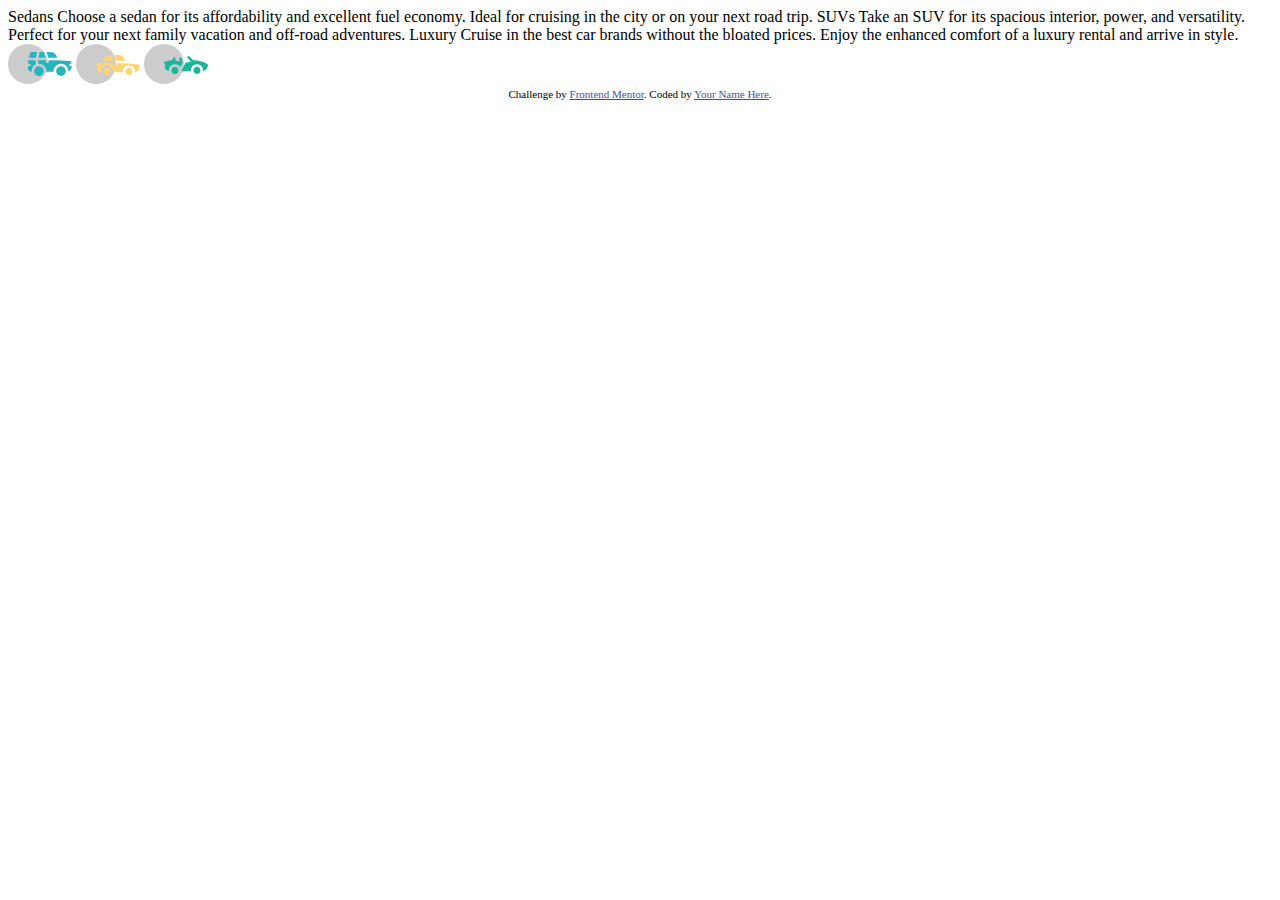
==== 3-column-preview-card-component-main/index.html @ c0fcb1c8 "[Feature]: Completed Two Major projects" ====
<!DOCTYPE html>
<html lang="en">
<head>
  <meta charset="UTF-8">
  <meta name="viewport" content="width=device-width, initial-scale=1.0"> <!-- displays site properly based on user's device -->

  <link rel="icon" type="image/png" sizes="32x32" href="./images/favicon-32x32.png">
  
  <title>Frontend Mentor | 3-column preview card component</title>

  <!-- Feel free to remove these styles or customise in your own stylesheet 👍 -->
  <style>
    .attribution { font-size: 11px; text-align: center; }
    .attribution a { color: hsl(228, 45%, 44%); }
  </style>
</head>
<body>
  
  Sedans
  Choose a sedan for its affordability and excellent fuel economy. Ideal for cruising in the city 
  or on your next road trip.

  SUVs
  Take an SUV for its spacious interior, power, and versatility. Perfect for your next family vacation 
  and off-road adventures.

  Luxury
  Cruise in the best car brands without the bloated prices. Enjoy the enhanced comfort of a luxury 
  rental and arrive in style.

  <svg width="64" height="40" xmlns="http://www.w3.org/2000/svg"><g fill="none" fill-rule="evenodd"><circle fill="#000" opacity=".201" cx="20" cy="20" r="20"/><path d="M31.002 22.358c2.917 0 5.18 2.593 4.762 5.506a4.828 4.828 0 01-2.962 3.778 4.797 4.797 0 01-5.3-1.165c-1.188-1.26-1.235-2.613-1.263-2.613-.42-2.924 1.857-5.506 4.763-5.506zm22 0c3.457 0 5.798 3.567 4.41 6.744A4.816 4.816 0 0152.3 31.94a4.826 4.826 0 01-4.06-4.077c-.42-2.915 1.846-5.506 4.762-5.506zm-15.04-6.083v1.462a1.29 1.29 0 001.352 1.29c.693-.033 1.227-.631 1.227-1.326v-1.426h8.3l13.056.716a1.29 1.29 0 011.164.917c.27.895.446 1.477.563 1.87h-1.047c-.694 0-1.291.534-1.324 1.228a1.29 1.29 0 001.288 1.352h1.445c-.164 2.225-1.57 4.193-3.6 5.05.13-4.212-3.255-7.63-7.384-7.63-4.317 0-7.762 3.718-7.358 8.086h-7.285c.43-4.655-3.503-8.531-8.131-8.046v-3.543h7.734zm-10.312 0v4.308a7.4 7.4 0 00-4.006 7.274 3.874 3.874 0 01-3.642-3.864v-1.635h1.46a1.29 1.29 0 000-2.58h-1.461v-3.213l.003-.29h7.646zm14.986-8.196c2.65 0 5 1.592 5.984 4.055l.63 1.579a5.525 5.525 0 01-.065-.004l-.026-.002-.034-.002-.022-.002a4.178 4.178 0 00-.224-.006l-.098-.001h-.039l-.136-.001h-.052l-.326-.001H40.211L38.528 8.08zm-13.632 0l-1.122 5.616h-7.144l1.47-4.71a1.29 1.29 0 011.231-.906h5.565zm6.832 0l1.683 5.615h-7.007l1.121-5.615h4.203z" fill="#26B5C0" fill-rule="nonzero"/></g></svg>


  <svg width="64" height="40" xmlns="http://www.w3.org/2000/svg"><g fill="none" fill-rule="evenodd"><circle fill="#000" opacity=".201" cx="20" cy="20" r="20"/><path d="M52.936 24.11c1.942 0 3.517 1.542 3.517 3.445 0 1.903-1.575 3.445-3.517 3.445s-3.516-1.542-3.516-3.445c0-1.903 1.574-3.445 3.516-3.445zm-21.957 0c1.942 0 3.517 1.542 3.517 3.445 0 1.903-1.575 3.445-3.517 3.445s-3.516-1.542-3.516-3.445c0-1.903 1.574-3.445 3.516-3.445zm6.948-4.848v1.429c0 .716.61 1.293 1.348 1.259a1.295 1.295 0 001.225-1.295v-1.393h8.256l13.483 1.313c.956.093 1.676.881 1.676 1.814 0 2.89-2.126 5.303-4.926 5.819.397-3.557-2.458-6.62-6.053-6.62-3.646 0-6.504 3.14-6.039 6.723h-9.879c.466-3.588-2.397-6.722-6.039-6.722-3.595 0-6.45 3.062-6.052 6.62-2.14-.398-3.916-1.912-4.61-3.931h1.142c.731 0 1.32-.598 1.285-1.322-.033-.678-.629-1.2-1.322-1.2H20v-.251c0-1.274 1.066-2.243 2.306-2.243h15.62zM42.59 11c2.645 0 4.99 1.556 5.972 3.963l.726 1.779H40.17L38.413 11h4.178zm-6.865 0l1.758 5.741H26.505l3.357-3.654A6.502 6.502 0 0134.644 11h1.082z" fill="#FFD473" fill-rule="nonzero"/></g></svg>

  <svg width="64" height="40" xmlns="http://www.w3.org/2000/svg"><g fill="none" fill-rule="evenodd"><circle fill="#000" opacity=".201" cx="20" cy="20" r="20"/><path d="M30.98 22.835c1.941 0 3.516 1.604 3.516 3.583 0 1.978-1.575 3.582-3.517 3.582s-3.516-1.604-3.516-3.582c0-1.979 1.574-3.583 3.516-3.583zm21.956 0c1.942 0 3.517 1.604 3.517 3.583 0 1.978-1.575 3.582-3.517 3.582s-3.516-1.604-3.516-3.582c0-1.979 1.574-3.583 3.516-3.583zm-9.143-10.45a1.27 1.27 0 011.819 0l3.715 3.784c4.444-.115 9.7 1.142 13.964 3.753.387.237.624.664.624 1.124 0 3.006-2.126 5.514-4.926 6.05.397-3.698-2.458-6.882-6.053-6.882-3.646 0-6.504 3.264-6.039 6.99h-9.669c.76-1.544.993-2.026 1.337-2.711l.082-.162c.421-.835 1.056-2.07 2.883-5.65 1.68-.023 3.47-.408 5.247-1.403l-2.984-3.04a1.328 1.328 0 010-1.854zm-7.68 1.064c.683-.2 1.395.202 1.592.898l.749 2.652a3.46 3.46 0 01-.247 2.51l-1.733 3.395-.216.424c-1.07-1.89-3.06-3.114-5.279-3.114-3.595 0-6.45 3.184-6.052 6.885-1.832-.347-3.414-1.537-4.278-3.276a1.331 1.331 0 01.117-1.376l.955-1.303-1.325-1.295c-.751-.735-.376-2.024.64-2.231l6.614-1.346.13-.026c.092-.019.145-.03.157-.031.314-.146 1.07-.591 1.07-1.506 0-.734.592-1.327 1.316-1.31.712.016 1.268.662 1.256 1.388a4.11 4.11 0 01-.348 1.611 22.69 22.69 0 014.7 1.146l-.7-2.473a1.314 1.314 0 01.882-1.622z" fill="#19B89D" fill-rule="nonzero"/></g></svg>
  
  <div class="attribution">
    Challenge by <a href="https://www.frontendmentor.io?ref=challenge" target="_blank">Frontend Mentor</a>. 
    Coded by <a href="#">Your Name Here</a>.
  </div>
</body>
</html>
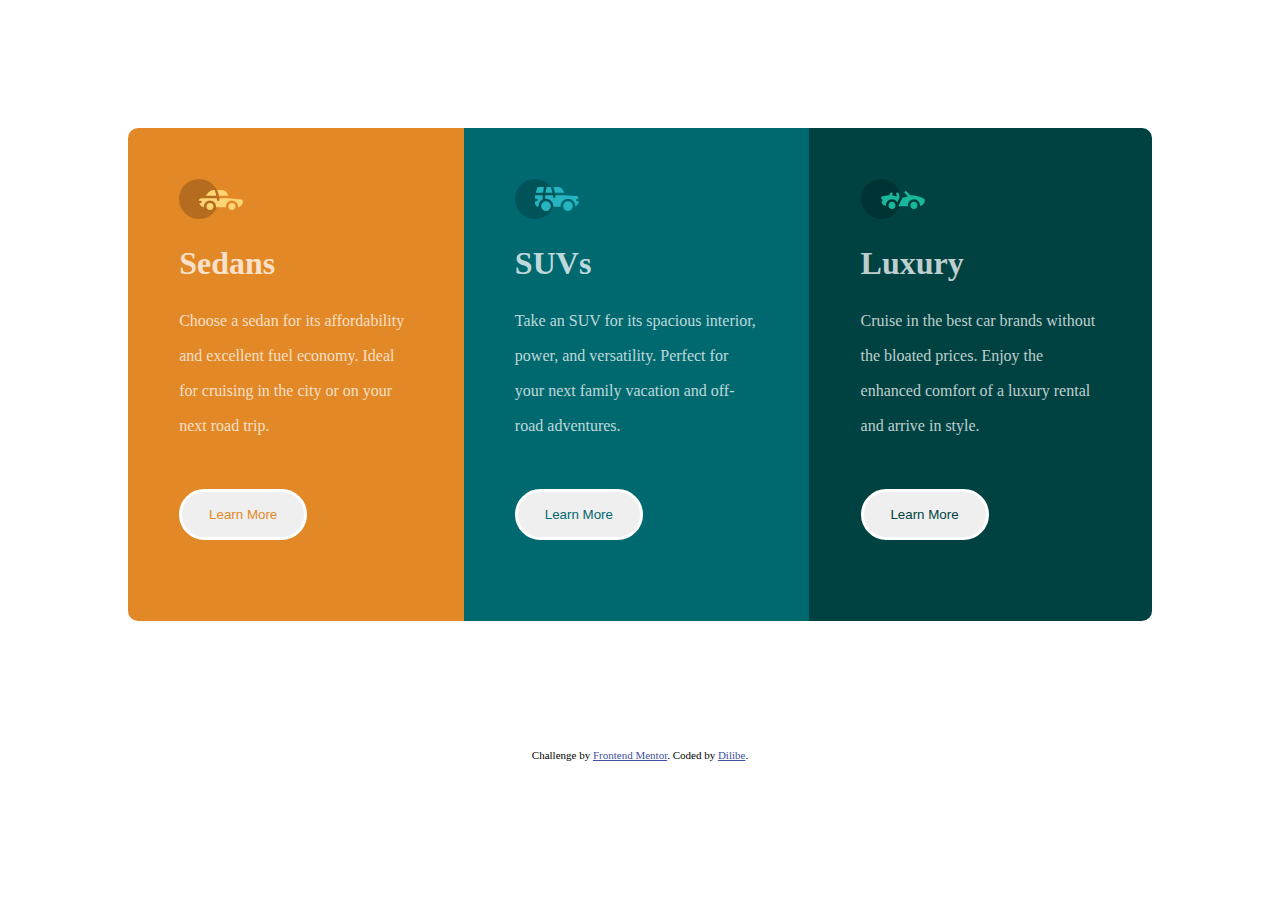
==== commit 29f01830: "[Feature]: Created and completed the profile card project" ====
--- a/3-column-preview-card-component-main/index.html
+++ b/3-column-preview-card-component-main/index.html
@@ -10,34 +10,40 @@
 
   <!-- Feel free to remove these styles or customise in your own stylesheet 👍 -->
   <style>
-    .attribution { font-size: 11px; text-align: center; }
-    .attribution a { color: hsl(228, 45%, 44%); }
+    .contentinfo { font-size: 11px; text-align: center; }
+    .contentinfo a { color: hsl(228, 45%, 44%); }
   </style>
+  <link rel="stylesheet" href="style.css">
 </head>
 <body>
   
-  Sedans
-  Choose a sedan for its affordability and excellent fuel economy. Ideal for cruising in the city 
-  or on your next road trip.
-
-  SUVs
-  Take an SUV for its spacious interior, power, and versatility. Perfect for your next family vacation 
-  and off-road adventures.
-
-  Luxury
-  Cruise in the best car brands without the bloated prices. Enjoy the enhanced comfort of a luxury 
-  rental and arrive in style.
-
-  <svg width="64" height="40" xmlns="http://www.w3.org/2000/svg"><g fill="none" fill-rule="evenodd"><circle fill="#000" opacity=".201" cx="20" cy="20" r="20"/><path d="M31.002 22.358c2.917 0 5.18 2.593 4.762 5.506a4.828 4.828 0 01-2.962 3.778 4.797 4.797 0 01-5.3-1.165c-1.188-1.26-1.235-2.613-1.263-2.613-.42-2.924 1.857-5.506 4.763-5.506zm22 0c3.457 0 5.798 3.567 4.41 6.744A4.816 4.816 0 0152.3 31.94a4.826 4.826 0 01-4.06-4.077c-.42-2.915 1.846-5.506 4.762-5.506zm-15.04-6.083v1.462a1.29 1.29 0 001.352 1.29c.693-.033 1.227-.631 1.227-1.326v-1.426h8.3l13.056.716a1.29 1.29 0 011.164.917c.27.895.446 1.477.563 1.87h-1.047c-.694 0-1.291.534-1.324 1.228a1.29 1.29 0 001.288 1.352h1.445c-.164 2.225-1.57 4.193-3.6 5.05.13-4.212-3.255-7.63-7.384-7.63-4.317 0-7.762 3.718-7.358 8.086h-7.285c.43-4.655-3.503-8.531-8.131-8.046v-3.543h7.734zm-10.312 0v4.308a7.4 7.4 0 00-4.006 7.274 3.874 3.874 0 01-3.642-3.864v-1.635h1.46a1.29 1.29 0 000-2.58h-1.461v-3.213l.003-.29h7.646zm14.986-8.196c2.65 0 5 1.592 5.984 4.055l.63 1.579a5.525 5.525 0 01-.065-.004l-.026-.002-.034-.002-.022-.002a4.178 4.178 0 00-.224-.006l-.098-.001h-.039l-.136-.001h-.052l-.326-.001H40.211L38.528 8.08zm-13.632 0l-1.122 5.616h-7.144l1.47-4.71a1.29 1.29 0 011.231-.906h5.565zm6.832 0l1.683 5.615h-7.007l1.121-5.615h4.203z" fill="#26B5C0" fill-rule="nonzero"/></g></svg>
-
-
-  <svg width="64" height="40" xmlns="http://www.w3.org/2000/svg"><g fill="none" fill-rule="evenodd"><circle fill="#000" opacity=".201" cx="20" cy="20" r="20"/><path d="M52.936 24.11c1.942 0 3.517 1.542 3.517 3.445 0 1.903-1.575 3.445-3.517 3.445s-3.516-1.542-3.516-3.445c0-1.903 1.574-3.445 3.516-3.445zm-21.957 0c1.942 0 3.517 1.542 3.517 3.445 0 1.903-1.575 3.445-3.517 3.445s-3.516-1.542-3.516-3.445c0-1.903 1.574-3.445 3.516-3.445zm6.948-4.848v1.429c0 .716.61 1.293 1.348 1.259a1.295 1.295 0 001.225-1.295v-1.393h8.256l13.483 1.313c.956.093 1.676.881 1.676 1.814 0 2.89-2.126 5.303-4.926 5.819.397-3.557-2.458-6.62-6.053-6.62-3.646 0-6.504 3.14-6.039 6.723h-9.879c.466-3.588-2.397-6.722-6.039-6.722-3.595 0-6.45 3.062-6.052 6.62-2.14-.398-3.916-1.912-4.61-3.931h1.142c.731 0 1.32-.598 1.285-1.322-.033-.678-.629-1.2-1.322-1.2H20v-.251c0-1.274 1.066-2.243 2.306-2.243h15.62zM42.59 11c2.645 0 4.99 1.556 5.972 3.963l.726 1.779H40.17L38.413 11h4.178zm-6.865 0l1.758 5.741H26.505l3.357-3.654A6.502 6.502 0 0134.644 11h1.082z" fill="#FFD473" fill-rule="nonzero"/></g></svg>
-
-  <svg width="64" height="40" xmlns="http://www.w3.org/2000/svg"><g fill="none" fill-rule="evenodd"><circle fill="#000" opacity=".201" cx="20" cy="20" r="20"/><path d="M30.98 22.835c1.941 0 3.516 1.604 3.516 3.583 0 1.978-1.575 3.582-3.517 3.582s-3.516-1.604-3.516-3.582c0-1.979 1.574-3.583 3.516-3.583zm21.956 0c1.942 0 3.517 1.604 3.517 3.583 0 1.978-1.575 3.582-3.517 3.582s-3.516-1.604-3.516-3.582c0-1.979 1.574-3.583 3.516-3.583zm-9.143-10.45a1.27 1.27 0 011.819 0l3.715 3.784c4.444-.115 9.7 1.142 13.964 3.753.387.237.624.664.624 1.124 0 3.006-2.126 5.514-4.926 6.05.397-3.698-2.458-6.882-6.053-6.882-3.646 0-6.504 3.264-6.039 6.99h-9.669c.76-1.544.993-2.026 1.337-2.711l.082-.162c.421-.835 1.056-2.07 2.883-5.65 1.68-.023 3.47-.408 5.247-1.403l-2.984-3.04a1.328 1.328 0 010-1.854zm-7.68 1.064c.683-.2 1.395.202 1.592.898l.749 2.652a3.46 3.46 0 01-.247 2.51l-1.733 3.395-.216.424c-1.07-1.89-3.06-3.114-5.279-3.114-3.595 0-6.45 3.184-6.052 6.885-1.832-.347-3.414-1.537-4.278-3.276a1.331 1.331 0 01.117-1.376l.955-1.303-1.325-1.295c-.751-.735-.376-2.024.64-2.231l6.614-1.346.13-.026c.092-.019.145-.03.157-.031.314-.146 1.07-.591 1.07-1.506 0-.734.592-1.327 1.316-1.31.712.016 1.268.662 1.256 1.388a4.11 4.11 0 01-.348 1.611 22.69 22.69 0 014.7 1.146l-.7-2.473a1.314 1.314 0 01.882-1.622z" fill="#19B89D" fill-rule="nonzero"/></g></svg>
+  <main>
+    <div class="column">
+        <img src="images/icon-sedans.svg">
+      <h1>Sedans</h1>
+      <p class="sand">Choose a sedan for its affordability and excellent fuel economy. Ideal for cruising in the city 
+      or on your next road trip.</p>
+      <input type="button" name="monkey" value="Learn More">
+    </div>
+    <div class="column">
+        <img src="images/icon-suvs.svg">
+      <h1>SUVs</h1>
+      <p class="sand">Take an SUV for its spacious interior, power, and versatility. Perfect for your next family vacation 
+      and off-road adventures.</p>
+      <input type="button" name="monkey" value="Learn More">
+    </div>
+    <div class="column">
+      <img src="images/icon-luxury.svg">    
+      <h1>Luxury</h1>
+      <p class="sand">Cruise in the best car brands without the bloated prices. Enjoy the enhanced comfort of a luxury 
+      rental and arrive in style.</p>
+      <input type="button" name="monkey" value="Learn More">
+    </div>
+  </main>
   
-  <div class="attribution">
+  <div class="contentinfo">
     Challenge by <a href="https://www.frontendmentor.io?ref=challenge" target="_blank">Frontend Mentor</a>. 
-    Coded by <a href="#">Your Name Here</a>.
+    Coded by <a href="#">Dilibe</a>.
   </div>
 </body>
 </html>--- a/3-column-preview-card-component-main/style.css
+++ b/3-column-preview-card-component-main/style.css
@@ -0,0 +1,112 @@
+@media screen and (min-width: 320px){
+	main {
+		display: flex;
+		flex-direction: column;
+		width: 90%;
+		justify-content: center;
+		margin: 5% auto;
+	}
+	input {
+		width: 30vw;
+		padding: 15px 10%;
+	}
+	.column {
+		padding: 10%;
+	}
+	main>.column:nth-child(1){
+		border-top-right-radius: 10px;
+	}
+	main>.column:nth-child(3){
+		border-bottom-left-radius: 10px;
+	}
+}
+@media screen and (min-width: 788px){
+	main {
+		display: flex;
+		flex-direction: row;
+		width: 80%;
+		justify-content: center;
+		margin: 10% auto;
+	}
+	input {
+		width: 10vw;
+		padding: 15px 0px;
+		margin: 30px 0px;
+	}
+	.column {
+		padding: 5%;
+	}
+	main>.column:nth-child(1){
+		border-top-right-radius: 0px;
+		border-bottom-left-radius: 10px;
+	}
+	main>.column:nth-child(3){
+		border-top-right-radius: 10px;
+		border-bottom-left-radius: 0px;
+	}
+}
+body {
+	width: 100%;
+	margin: 0px;
+}
+.sand {
+	line-height: 35px;
+}
+input {
+	border-radius: 50px;
+	border: 3px solid white;
+}
+h1, p {
+	color: hsla(0, 0%, 100%, 0.75);
+}
+main>.column:nth-child(1){
+	background-color: hsl(31, 77%, 52%);
+	border-top-left-radius: 10px;
+}
+main>.column:nth-child(2){
+	background-color: hsl(184, 100%, 22%);
+}
+main>.column:nth-child(3){
+	background-color: hsl(179, 100%, 13%);
+	border-bottom-right-radius: 10px;
+}
+main>.column:nth-child(1)>input[type=button]{
+	color: hsl(31, 77%, 52%);
+}
+main>.column:nth-child(2)>input[type=button]{
+	color: hsl(184, 100%, 22%);
+}
+main>.column:nth-child(3)>input[type=button]{
+	color: hsl(179, 100%, 13%);
+}
+
+main>.column:nth-child(1)>input[type=button]:hover{
+	background-color: hsl(31, 77%, 52%);
+	color: hsla(0, 0%, 100%, 0.75);
+}
+main>.column:nth-child(2)>input[type=button]:hover{
+	background-color: hsl(184, 100%, 22%);
+	color: hsla(0, 0%, 100%, 0.75);
+}
+main>.column:nth-child(3)>input[type=button]:hover{
+	background-color: hsl(179, 100%, 13%);
+	color: hsla(0, 0%, 100%, 0.75);
+}
+@font-face {
+	font-family: 'Lexend Deca';
+	src: url(https://fonts.google.com/specimen/Lexend+Deca);
+	font-weight: 400;
+}
+@font-face{
+	font-family: 'Big Shoulder Display';
+	src: url(https://fonts.google.com/specimen/Big+Shoulders+Display);
+	font-weight: 700;
+}
+p {
+	font-weight: 400;
+	font-family: "Lexend Deca";
+}
+h1 {
+	font-weight: 700;
+	font-weight: 'Big Shoulder Display';
+}